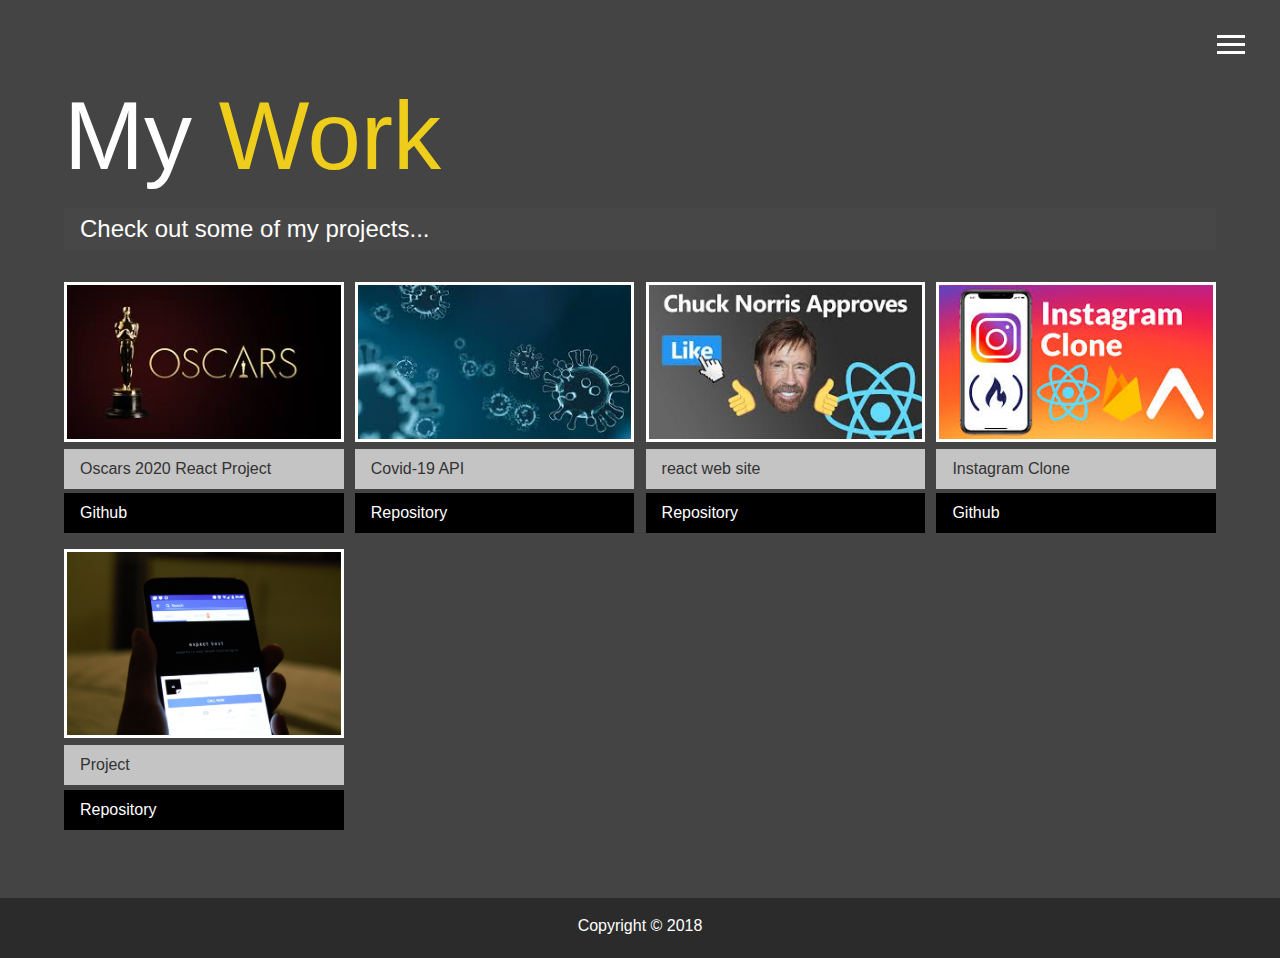
==== work.html @ 66db1890 "My first portfolio" ====
<!DOCTYPE html>
<html lang="en">

<head>
  <meta charset="UTF-8">
  <meta name="viewport" content="width=device-width, initial-scale=1.0">
  <meta http-equiv="X-UA-Compatible" content="ie=edge">
  <link rel="stylesheet" href="https://use.fontawesome.com/releases/v5.2.0/css/all.css" integrity="sha384-hWVjflwFxL6sNzntih27bfxkr27PmbbK/iSvJ+a4+0owXq79v+lsFkW54bOGbiDQ"
    crossorigin="anonymous">

  <link rel="stylesheet" href="css/main.css">
  <title>View My Work</title>
</head>

<body>
  <header>
    <div class="menu-btn">
      <div class="btn-line"></div>
      <div class="btn-line"></div>
      <div class="btn-line"></div>
    </div>

    <nav class="menu">
      <div class="menu-branding">
        <div class="portrait"></div>
      </div>
      <ul class="menu-nav">
        <li class="nav-item">
          <a href="index.html" class="nav-link">
            Home
          </a>
        </li>
        <li class="nav-item">
          <a href="about.html" class="nav-link">
            About Me
          </a>
        </li>
        <li class="nav-item current">
          <a href="work.html" class="nav-link">
            My Work
          </a>
        </li>
        <li class="nav-item">
          <a href="contact.html" class="nav-link">
            How To Reach Me
          </a>
        </li>
      </ul>
    </nav>
  </header>

  <main id="work">
    <h1 class="lg-heading">
      My
      <span class="text-secondary">Work</span>
    </h1>
    <h2 class="sm-heading">
      Check out some of my projects...
    </h2>
    <div class="projects">
      <div class="item">
        <a href="https://github.com/XKandie55/Oscars-2020">
          <img src="img/projects/project1.jpg" alt="Project">
        </a>
        <a href="https://github.com/XKandie55/Oscars-2020" class="btn-light">
          <i class="fas fa-eye"></i> Oscars 2020 React Project
        </a>
        <a href="https://github.com/XKandie55/Oscars-2020" class="btn-dark">
          <i class="fab fa-github"></i> Github
        </a>
      </div>
      <div class="item">
        <a href="https://github.com/XKandie55/covid-19kenya">
          <img src="img/projects/project2.jpg" alt="Project">
        </a>
        <a href="https://github.com/XKandie55/covid-19kenya" class="btn-light">
          <i class="fas fa-eye"></i> Covid-19 API
        </a>
        <a href="https://github.com/XKandie55/covid-19kenya" class="btn-dark">
          <i class="fab fa-github"></i> Repository
        </a>
      </div>
      <div class="item">
        <a href="https://xkandie55.github.io/react-chucknorris-api/">
          <img src="img/projects/project3.jpg" alt="project">
        </a>
        <a href="https://xkandie55.github.io/react-chucknorris-api/" class="btn-light">
          <i class="fas fa-eye"></i> react web site
        </a>
        <a href="https://github.com/XKandie55/react-chucknorris-api" class="btn-dark">
          <i class="fab fa-github"></i> Repository
        </a>
      </div>
      <div class="item">
        <a href="https://github.com/XKandie55/insta-clone">
          <img src="img/projects/project4.jpg" alt="Project">
        </a>
        <a href="https://github.com/XKandie55/insta-clone" class="btn-light">
          <i class="fas fa-eye"></i> Instagram Clone
        </a>
        <a href="https://github.com/XKandie55/insta-clone" class="btn-dark">
          <i class="fab fa-github"></i> Github 
        </a>
      </div>
      <div class="item">
        <a href="#!">
          <img src="img/projects/project5.jpg" alt="Project">
        </a>
        <a href="#" class="btn-light">
          <i class="fas fa-eye"></i> Project
        </a>
        <a href="#" class="btn-dark">
          <i class="fab fa-github"></i> Repository
        </a>
      </div>
    </div>
  </main>

  <footer id="main-footer">
    Copyright &copy; 2018
  </footer>

  <script src="js/main.js"></script>
</body>

</html>
---- css/main.css ----
.menu-btn {
  position: absolute;
  z-index: 3;
  right: 35px;
  top: 35px;
  cursor: pointer;
  transition: all 0.5s ease-out; }
  .menu-btn .btn-line {
    width: 28px;
    height: 3px;
    margin: 0 0 5px 0;
    background: #fff;
    transition: all 0.5s ease-out; }
  .menu-btn.close {
    transform: rotate(180deg); }
    .menu-btn.close .btn-line:nth-child(1) {
      transform: rotate(45deg) translate(5px, 5px); }
    .menu-btn.close .btn-line:nth-child(2) {
      opacity: 0; }
    .menu-btn.close .btn-line:nth-child(3) {
      transform: rotate(-45deg) translate(7px, -6px); }

.menu {
  position: fixed;
  top: 0;
  width: 100%;
  opacity: 0.9;
  visibility: hidden; }
  .menu.show {
    visibility: visible; }
  .menu-branding, .menu-nav {
    display: flex;
    flex-flow: column wrap;
    align-items: center;
    justify-content: center;
    float: left;
    width: 50%;
    height: 100vh;
    overflow: hidden; }
  .menu-nav {
    margin: 0;
    padding: 0;
    background: #373737;
    list-style: none;
    transform: translate3d(0, -100%, 0);
    transition: all 0.5s ease-out; }
    .menu-nav.show {
      transform: translate3d(0, 0, 0); }
  .menu-branding {
    background: #444;
    transform: translate3d(0, 100%, 0);
    transition: all 0.5s ease-out; }
    .menu-branding.show {
      transform: translate3d(0, 0, 0); }
    .menu-branding .portrait {
      width: 250px;
      height: 250px;
      background: url("../img/portrait.jpg");
      border-radius: 50%;
      border: solid 3px #eece1a; }
  .menu .nav-item {
    transform: translate3d(600px, 0, 0);
    transition: all 0.5s ease-out; }
    .menu .nav-item.show {
      transform: translate3d(0, 0, 0); }
    .menu .nav-item.current > a {
      color: #eece1a; }
  .menu .nav-link {
    display: inline-block;
    position: relative;
    font-size: 30px;
    text-transform: uppercase;
    padding: 1rem 0;
    font-weight: 300;
    color: #fff;
    text-decoration: none;
    transition: all 0.5s ease-out; }
    .menu .nav-link:hover {
      color: chartreuse;
        transform: scale(1.25)
}

.nav-item:nth-child(1) {
  transition-delay: 0.1s; }

.nav-item:nth-child(2) {
  transition-delay: 0.2s; }

.nav-item:nth-child(3) {
  transition-delay: 0.3s; }

.nav-item:nth-child(4) {
  transition-delay: 0.4s; }

* {
  box-sizing: border-box; }

body {
  background: #444;
  color: #fff;
  height: 100%;
  margin: 0;
  font-family: 'Segoe UI', Tahoma, Geneva, Verdana, sans-serif;
  line-height: 1.5; }
  body#bg-img {
    background: url(../img/background.jpg);
    background: rgba(68, 68, 68, 0.9), url(../img/background.jpg);
    background-attachment: fixed;
    background-size: cover; } 

h1,
h2,
h3 {
  margin: 0;
  font-weight: 400; }
  h1.lg-heading,
  h2.lg-heading,
  h3.lg-heading {
    font-size: 6rem; }
  h1.sm-heading,
  h2.sm-heading,
  h3.sm-heading {
    margin-bottom: 2rem;
    padding: 0.2rem 1rem;
    background: rgba(73, 73, 73, 0.5); }

a {
  color: #fff;
  text-decoration: none; }

header {
  position: fixed;
  z-index: 2;
  width: 100%; }

.text-secondary {
  color: #eece1a; }

main {
  padding: 4rem;
  min-height: calc(100vh - 60px); }
  main .icons {
    margin-top: 1rem; }
    main .icons a {
      padding: 0.4rem; }
      main .icons a:hover {
        color: #eece1a;
        transition: all 0.5s ease-out; }
  main#home {
    overflow: hidden; }
    main#home h1 {
      margin-top: 20vh; }

.about-info {
  display: grid;
  grid-gap: 30px;
  grid-template-areas: 'bioimage bio bio' 'job1 job2 job3';
  grid-template-columns: repeat(3, 1fr); }
  .about-info .bio-image {
    grid-area: bioimage;
    margin: auto;
    border-radius: 75%;
    max-width: 100%;
    height: auto;
    border: #eece1a 3px solid; }
  .about-info .bio {
    grid-area: bio;
    font-size: 1.5rem; }
  .about-info .job-1 {
    grid-area: job1; }
  .about-info .job-2 {
    grid-area: job2; }
  .about-info .job-3 {
    grid-area: job3; }
  .about-info .job {
    background: #515151;
    padding: 0.5rem;
    border-bottom: #eece1a 5px solid; }

.projects {
  display: grid;
  grid-gap: 0.7rem;
  grid-template-columns: repeat(3, 1fr); }
  .projects img {
    width: 100%;
    height: auto;
    border: 3px #fff solid; }
    .projects img:hover {
      opacity: 0.5;
      border-color: #eece1a;
      transition: all 0.5s ease-out; }

.boxes {
  display: flex;
  flex-wrap: wrap;
  justify-content: space-evenly;
  align-items: center;
  margin-top: 1rem; }
  .boxes div {
    font-size: 2rem;
    border: 3px #fff solid;
    padding: 1.5rem 2.5rem;
    margin-bottom: 3rem;
    transition: all 0.5s ease-out; }
    .boxes div:hover {
      padding: 0.5rem 1.5rem;
      background: #eece1a;
      color: #000; }
      .boxes div:hover span {
        color: #000; }

.btn, .btn-dark, .btn-light {
  display: block;
  padding: 0.5rem 1rem;
  max-width: 100%;
  height: auto;
  border: 0;
  margin-bottom: 0.3rem; }
  .btn:hover, .btn-dark:hover, .btn-light:hover {
    background: #eece1a;
    color: #000; }

.btn-dark {
  background: black;
  color: #fff; }

.btn-light {
  background: #c4c4c4;
  color: #333; }

#main-footer {
  text-align: center;
  padding: 1rem;
  background: #2b2b2b;
  color: #fff;
  height: 60px; }

@media screen and (min-width: 1171px) {
  .projects {
    grid-template-columns: repeat(4, 1fr); } }

@media screen and (min-width: 769px) and (max-width: 1170px) {
  .projects {
    grid-template-columns: repeat(3, 1fr); } }

@media screen and (max-width: 768px) {
  main {
    align-items: center;
    text-align: center; }
    main .lg-heading {
      line-height: 1;
      margin-bottom: 1rem; }
  ul.menu-nav,
  div.menu-branding {
    float: none;
    width: 100%;
    min-height: 0; }
    ul.menu-nav.show,
    div.menu-branding.show {
      transform: translate3d(0, 0, 0); }
  .menu-nav {
    height: 75vh;
    transform: translate3d(-100%, 0, 0);
    font-size: 24px; }
  .menu-branding {
    height: 25vh;
    transform: translate3d(100%, 0, 0); }
    .menu-branding .portrait {
      background: url("../img/portrait_small.jpg");
      width: 150px;
      height: 150px; }
  .about-info {
    grid-template-areas: 'bioimage' 'bio' 'job1' 'job2' 'job3';
    grid-template-columns: 1fr; }
  .projects {
    grid-template-columns: repeat(2, 1fr); } }

@media screen and (max-width: 500px) {
  main {
    padding: 2rem; }
    main #home h1 {
      margin-top: 10vh; }
    main .lg-heading {
      margin-top: 1rem;
      font-size: 5rem; }
  .projects {
    grid-template-columns: 1fr; } }
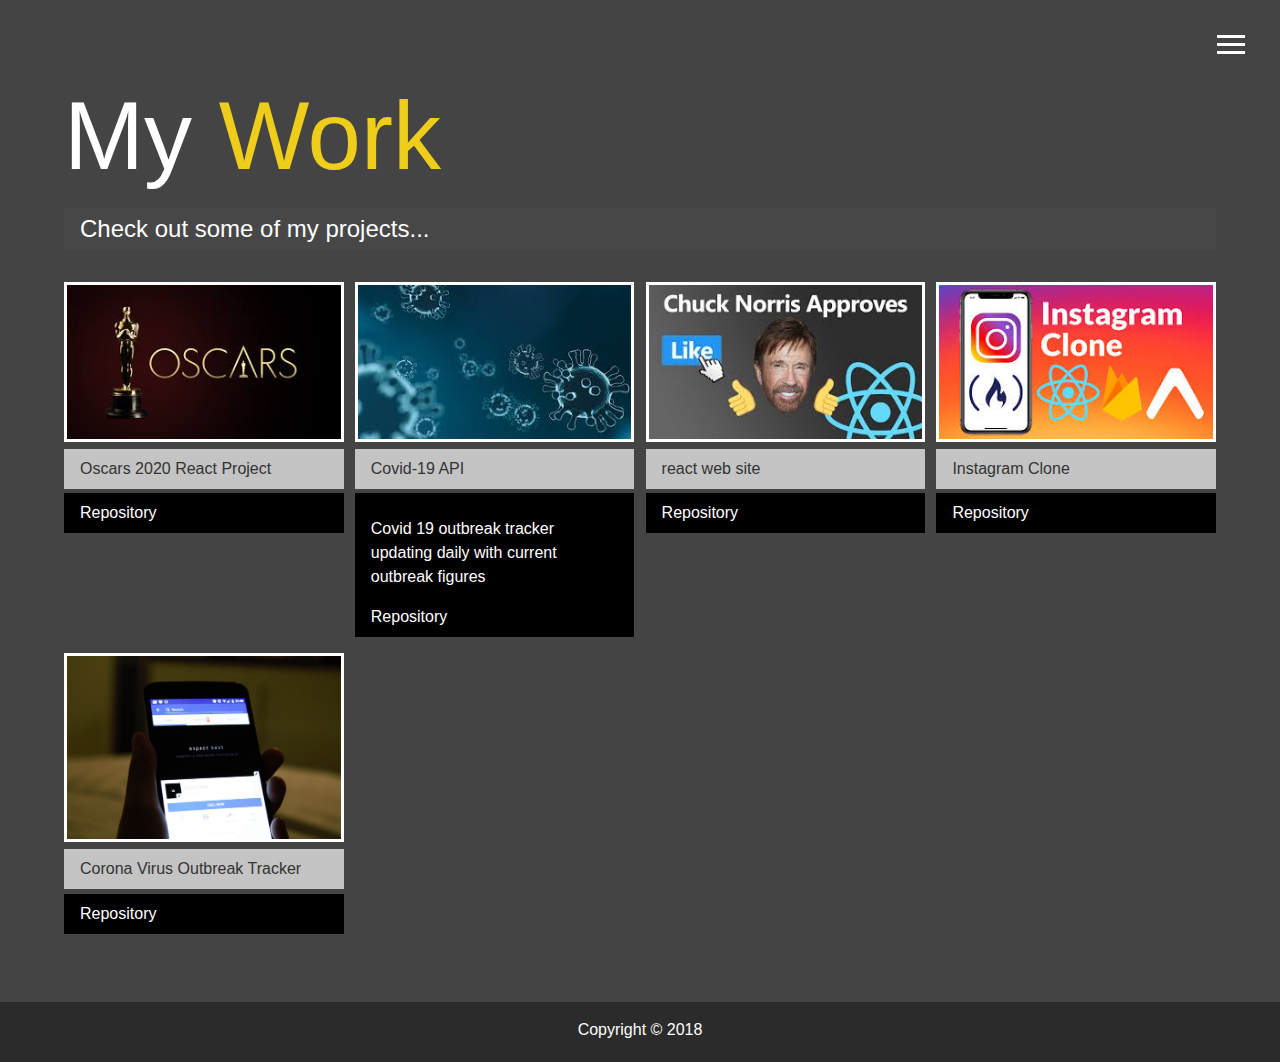
==== commit a66196d7: "Update work.html" ====
--- a/work.html
+++ b/work.html
@@ -66,7 +66,7 @@
           <i class="fas fa-eye"></i> Oscars 2020 React Project
         </a>
         <a href="https://github.com/XKandie55/Oscars-2020" class="btn-dark">
-          <i class="fab fa-github"></i> Github
+          <i class="fab fa-github"></i> Repository
         </a>
       </div>
       <div class="item">
@@ -77,6 +77,7 @@
           <i class="fas fa-eye"></i> Covid-19 API
         </a>
         <a href="https://github.com/XKandie55/covid-19kenya" class="btn-dark">
+          <p>Covid 19 outbreak tracker updating daily with current outbreak figures</p>
           <i class="fab fa-github"></i> Repository
         </a>
       </div>
@@ -99,7 +100,7 @@
           <i class="fas fa-eye"></i> Instagram Clone
         </a>
         <a href="https://github.com/XKandie55/insta-clone" class="btn-dark">
-          <i class="fab fa-github"></i> Github 
+          <i class="fab fa-github"></i> Repository 
         </a>
       </div>
       <div class="item">
@@ -107,7 +108,7 @@
           <img src="img/projects/project5.jpg" alt="Project">
         </a>
         <a href="#" class="btn-light">
-          <i class="fas fa-eye"></i> Project
+          <i class="fas fa-eye"></i> Corona Virus Outbreak Tracker
         </a>
         <a href="#" class="btn-dark">
           <i class="fab fa-github"></i> Repository
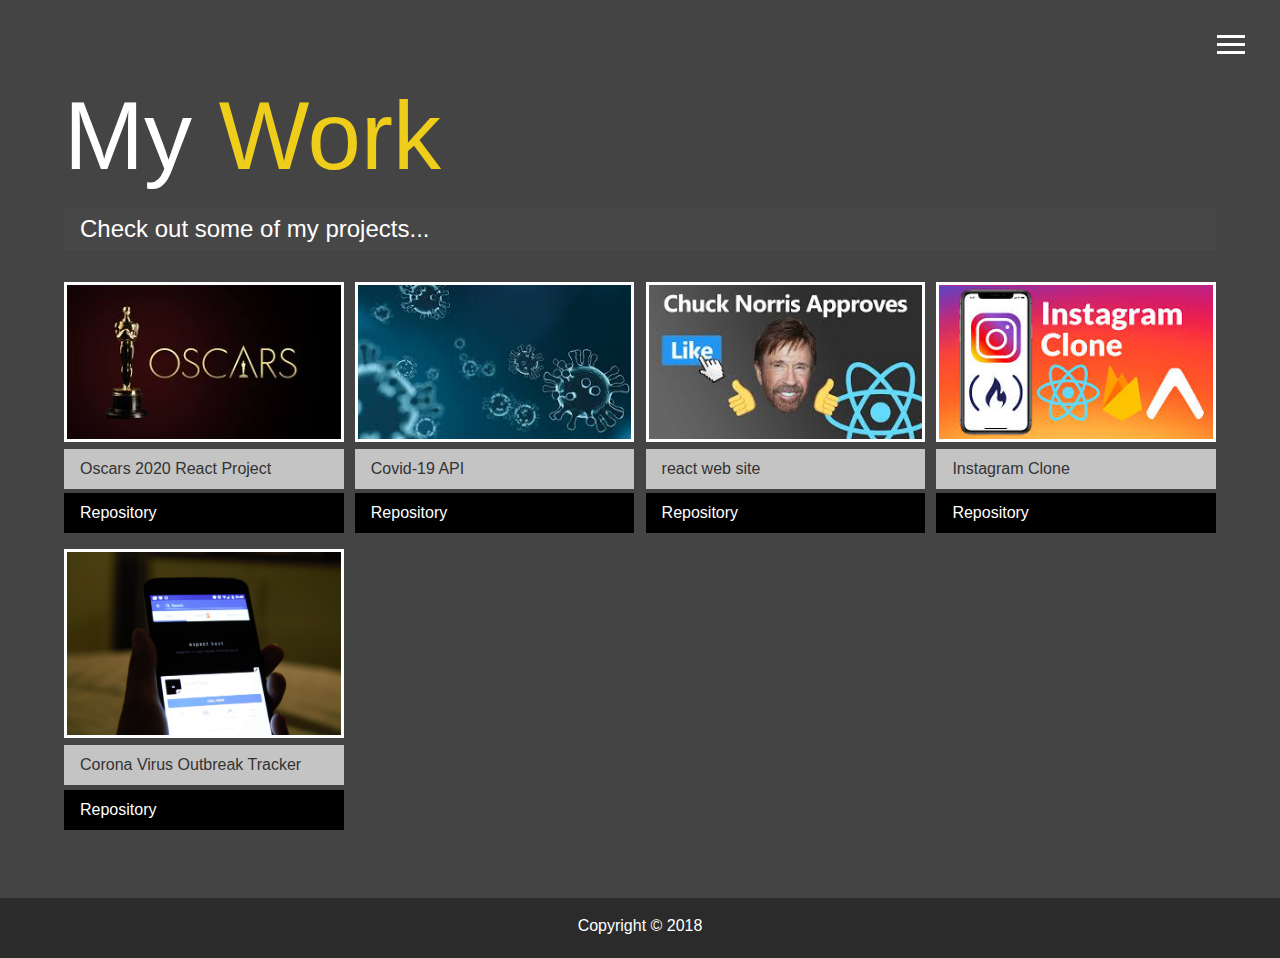
==== commit 2de2cc32: "Update work.html" ====
--- a/work.html
+++ b/work.html
@@ -77,7 +77,6 @@
           <i class="fas fa-eye"></i> Covid-19 API
         </a>
         <a href="https://github.com/XKandie55/covid-19kenya" class="btn-dark">
-          <p>Covid 19 outbreak tracker updating daily with current outbreak figures</p>
           <i class="fab fa-github"></i> Repository
         </a>
       </div>
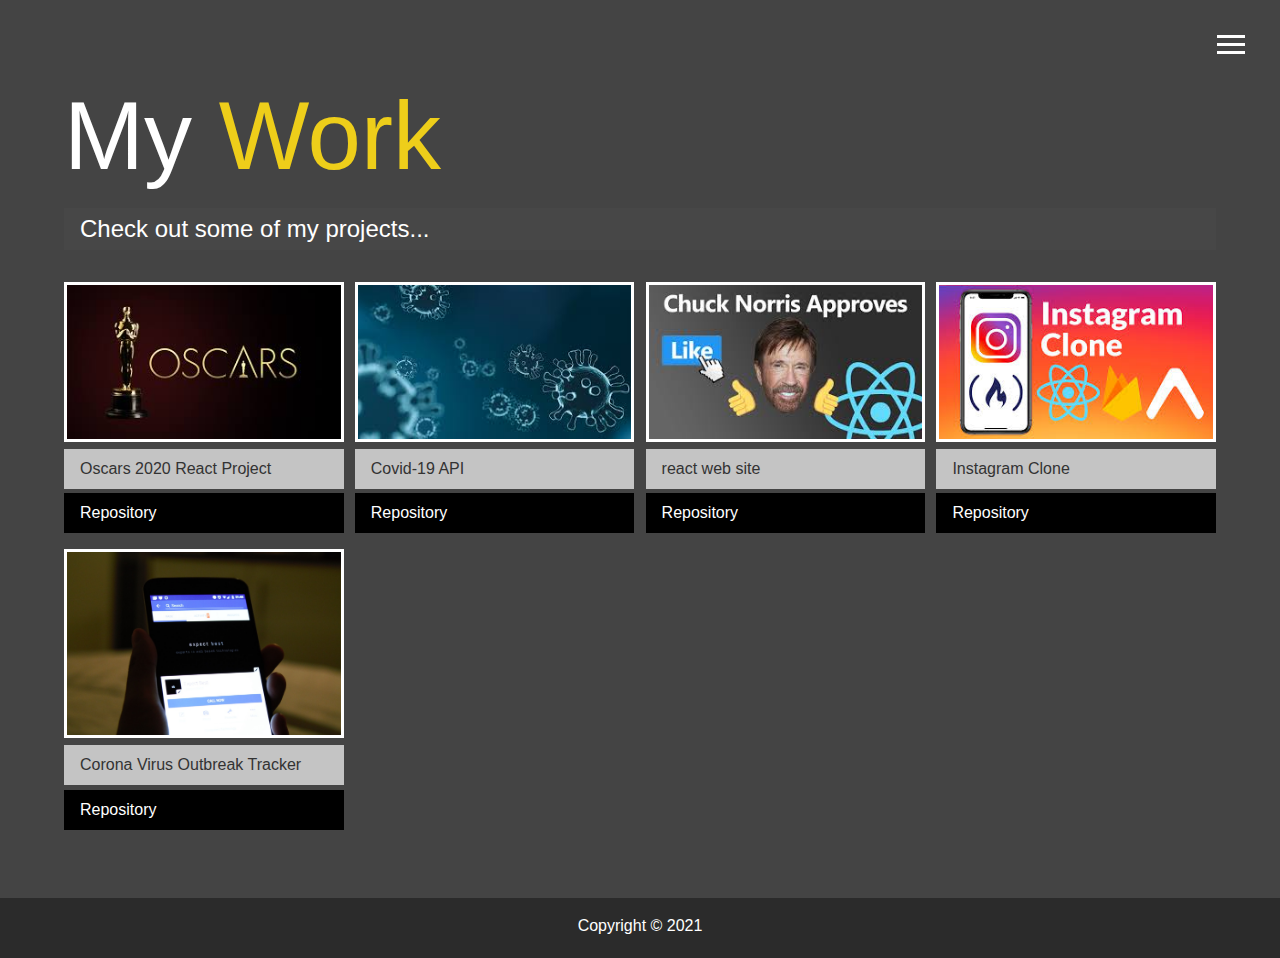
==== commit be936282: "Update work.html" ====
--- a/work.html
+++ b/work.html
@@ -117,7 +117,7 @@
   </main>
 
   <footer id="main-footer">
-    Copyright &copy; 2018
+    Copyright &copy; 2021
   </footer>
 
   <script src="js/main.js"></script>
